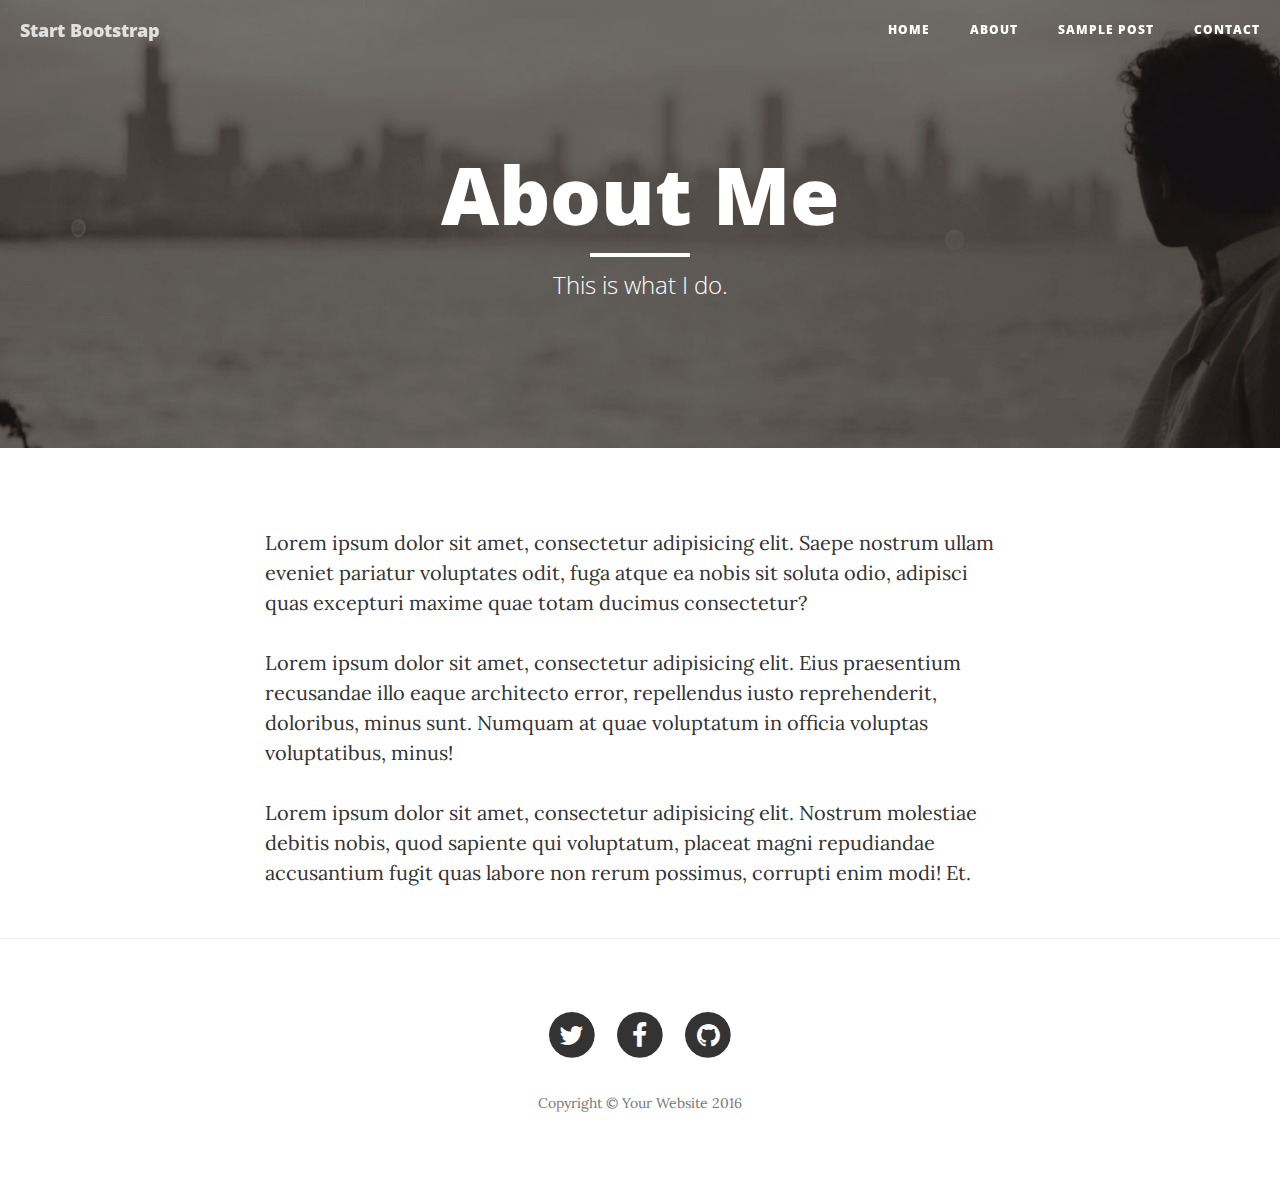
==== about.html @ f10f18cd "add free bootstrap template" ====
<!DOCTYPE html>
<html lang="en">

<head>

    <meta charset="utf-8">
    <meta http-equiv="X-UA-Compatible" content="IE=edge">
    <meta name="viewport" content="width=device-width, initial-scale=1">
    <meta name="description" content="">
    <meta name="author" content="">

    <title>Clean Blog - About</title>

    <!-- Bootstrap Core CSS -->
    <link href="vendor/bootstrap/css/bootstrap.min.css" rel="stylesheet">

    <!-- Theme CSS -->
    <link href="css/clean-blog.min.css" rel="stylesheet">

    <!-- Custom Fonts -->
    <link href="vendor/font-awesome/css/font-awesome.min.css" rel="stylesheet" type="text/css">
    <link href='https://fonts.googleapis.com/css?family=Lora:400,700,400italic,700italic' rel='stylesheet' type='text/css'>
    <link href='https://fonts.googleapis.com/css?family=Open+Sans:300italic,400italic,600italic,700italic,800italic,400,300,600,700,800' rel='stylesheet' type='text/css'>

    <!-- HTML5 Shim and Respond.js IE8 support of HTML5 elements and media queries -->
    <!-- WARNING: Respond.js doesn't work if you view the page via file:// -->
    <!--[if lt IE 9]>
        <script src="https://oss.maxcdn.com/libs/html5shiv/3.7.0/html5shiv.js"></script>
        <script src="https://oss.maxcdn.com/libs/respond.js/1.4.2/respond.min.js"></script>
    <![endif]-->

</head>

<body>

    <!-- Navigation -->
    <nav class="navbar navbar-default navbar-custom navbar-fixed-top">
        <div class="container-fluid">
            <!-- Brand and toggle get grouped for better mobile display -->
            <div class="navbar-header page-scroll">
                <button type="button" class="navbar-toggle" data-toggle="collapse" data-target="#bs-example-navbar-collapse-1">
                    <span class="sr-only">Toggle navigation</span>
                    Menu <i class="fa fa-bars"></i>
                </button>
                <a class="navbar-brand" href="index.html">Start Bootstrap</a>
            </div>

            <!-- Collect the nav links, forms, and other content for toggling -->
            <div class="collapse navbar-collapse" id="bs-example-navbar-collapse-1">
                <ul class="nav navbar-nav navbar-right">
                    <li>
                        <a href="index.html">Home</a>
                    </li>
                    <li>
                        <a href="about.html">About</a>
                    </li>
                    <li>
                        <a href="post.html">Sample Post</a>
                    </li>
                    <li>
                        <a href="contact.html">Contact</a>
                    </li>
                </ul>
            </div>
            <!-- /.navbar-collapse -->
        </div>
        <!-- /.container -->
    </nav>

    <!-- Page Header -->
    <!-- Set your background image for this header on the line below. -->
    <header class="intro-header" style="background-image: url('img/about-bg.jpg')">
        <div class="container">
            <div class="row">
                <div class="col-lg-8 col-lg-offset-2 col-md-10 col-md-offset-1">
                    <div class="page-heading">
                        <h1>About Me</h1>
                        <hr class="small">
                        <span class="subheading">This is what I do.</span>
                    </div>
                </div>
            </div>
        </div>
    </header>

    <!-- Main Content -->
    <div class="container">
        <div class="row">
            <div class="col-lg-8 col-lg-offset-2 col-md-10 col-md-offset-1">
                <p>Lorem ipsum dolor sit amet, consectetur adipisicing elit. Saepe nostrum ullam eveniet pariatur voluptates odit, fuga atque ea nobis sit soluta odio, adipisci quas excepturi maxime quae totam ducimus consectetur?</p>
                <p>Lorem ipsum dolor sit amet, consectetur adipisicing elit. Eius praesentium recusandae illo eaque architecto error, repellendus iusto reprehenderit, doloribus, minus sunt. Numquam at quae voluptatum in officia voluptas voluptatibus, minus!</p>
                <p>Lorem ipsum dolor sit amet, consectetur adipisicing elit. Nostrum molestiae debitis nobis, quod sapiente qui voluptatum, placeat magni repudiandae accusantium fugit quas labore non rerum possimus, corrupti enim modi! Et.</p>
            </div>
        </div>
    </div>

    <hr>

    <!-- Footer -->
    <footer>
        <div class="container">
            <div class="row">
                <div class="col-lg-8 col-lg-offset-2 col-md-10 col-md-offset-1">
                    <ul class="list-inline text-center">
                        <li>
                            <a href="#">
                                <span class="fa-stack fa-lg">
                                    <i class="fa fa-circle fa-stack-2x"></i>
                                    <i class="fa fa-twitter fa-stack-1x fa-inverse"></i>
                                </span>
                            </a>
                        </li>
                        <li>
                            <a href="#">
                                <span class="fa-stack fa-lg">
                                    <i class="fa fa-circle fa-stack-2x"></i>
                                    <i class="fa fa-facebook fa-stack-1x fa-inverse"></i>
                                </span>
                            </a>
                        </li>
                        <li>
                            <a href="#">
                                <span class="fa-stack fa-lg">
                                    <i class="fa fa-circle fa-stack-2x"></i>
                                    <i class="fa fa-github fa-stack-1x fa-inverse"></i>
                                </span>
                            </a>
                        </li>
                    </ul>
                    <p class="copyright text-muted">Copyright &copy; Your Website 2016</p>
                </div>
            </div>
        </div>
    </footer>

    <!-- jQuery -->
    <script src="vendor/jquery/jquery.min.js"></script>

    <!-- Bootstrap Core JavaScript -->
    <script src="vendor/bootstrap/js/bootstrap.min.js"></script>

    <!-- Contact Form JavaScript -->
    <script src="js/jqBootstrapValidation.js"></script>
    <script src="js/contact_me.js"></script>

    <!-- Theme JavaScript -->
    <script src="js/clean-blog.min.js"></script>

</body>

</html>
---- css/clean-blog.min.css ----
/*!
 * Start Bootstrap - Clean Blog v3.3.7+1 (http://startbootstrap.com/template-overviews/clean-blog)
 * Copyright 2013-2017 Start Bootstrap
 * Licensed under MIT (https://github.com/BlackrockDigital/startbootstrap/blob/gh-pages/LICENSE)
 */a,body{color:#333}.navbar-custom .nav li a,.navbar-custom .navbar-brand,h1,h2,h3,h4,h5,h6{font-weight:800}.caption,.intro-header .page-heading,.intro-header .site-heading,footer .copyright{text-align:center}body{font-family:Lora,'Times New Roman',serif;font-size:20px;-webkit-tap-highlight-color:#0085A1}.intro-header .page-heading .subheading,.intro-header .post-heading .subheading,.intro-header .site-heading .subheading,.navbar-custom,h1,h2,h3,h4,h5,h6{font-family:'Open Sans','Helvetica Neue',Helvetica,Arial,sans-serif}p{line-height:1.5;margin:30px 0}p a{text-decoration:underline}a:focus,a:hover{color:#0085A1}a img:focus,a img:hover{cursor:zoom-in}blockquote{color:#777;font-style:italic}hr.small{max-width:100px;margin:15px auto;border-width:4px;border-color:#fff}.navbar-custom{position:absolute;top:0;left:0;width:100%;z-index:3}.navbar-custom .navbar-header .navbar-toggle{color:#777;font-weight:800;text-transform:uppercase;font-size:12px}.navbar-custom .nav li a{text-transform:uppercase;font-size:12px;letter-spacing:1px}@media only screen and (min-width:768px){.navbar-custom{background:0 0;border-bottom:1px solid transparent}.navbar-custom .navbar-brand{color:#fff;padding:20px}.navbar-custom .navbar-brand:focus,.navbar-custom .navbar-brand:hover{color:rgba(255,255,255,.8)}.navbar-custom .nav li a{color:#fff;padding:20px}.navbar-custom .nav li a:focus,.navbar-custom .nav li a:hover{color:rgba(255,255,255,.8)}.navbar-custom .nav li ul.dropdown-menu a{color:#333}.navbar-custom .nav li ul.dropdown-menu a:focus,.navbar-custom .nav li ul.dropdown-menu a:hover{color:#0085A1}}@media only screen and (min-width:1170px){.navbar-custom{-webkit-transition:background-color .3s;-moz-transition:background-color .3s;transition:background-color .3s;-webkit-transform:translate3d(0,0,0);-moz-transform:translate3d(0,0,0);-ms-transform:translate3d(0,0,0);-o-transform:translate3d(0,0,0);transform:translate3d(0,0,0);-webkit-backface-visibility:hidden;backface-visibility:hidden}.navbar-custom.is-fixed{position:fixed;top:-61px;background-color:rgba(255,255,255,.9);border-bottom:1px solid #f2f2f2;-webkit-transition:-webkit-transform .3s;-moz-transition:-moz-transform .3s;transition:transform .3s}.navbar-custom.is-fixed .navbar-brand{color:#333}.navbar-custom.is-fixed .navbar-brand:focus,.navbar-custom.is-fixed .navbar-brand:hover{color:#0085A1}.navbar-custom.is-fixed .nav li a{color:#333}.navbar-custom.is-fixed .nav li a:focus,.navbar-custom.is-fixed .nav li a:hover{color:#0085A1}.navbar-custom.is-visible{-webkit-transform:translate3d(0,100%,0);-moz-transform:translate3d(0,100%,0);-ms-transform:translate3d(0,100%,0);-o-transform:translate3d(0,100%,0);transform:translate3d(0,100%,0)}}.intro-header{background:center center no-repeat;-webkit-background-size:cover;-moz-background-size:cover;background-size:cover;-o-background-size:cover;margin-bottom:50px}.intro-header .page-heading,.intro-header .post-heading,.intro-header .site-heading{padding:100px 0 50px;color:#fff}.intro-header .page-heading h1,.intro-header .site-heading h1{margin-top:0;font-size:50px}.intro-header .page-heading .subheading,.intro-header .site-heading .subheading{font-size:24px;line-height:1.1;display:block;font-weight:300;margin:10px 0 0}@media only screen and (min-width:768px){.intro-header .page-heading,.intro-header .post-heading,.intro-header .site-heading{padding:150px 0}.intro-header .page-heading h1,.intro-header .site-heading h1{font-size:80px}}.intro-header .post-heading h1{font-size:35px}.intro-header .post-heading .meta,.intro-header .post-heading .subheading{line-height:1.1;display:block}.intro-header .post-heading .subheading{font-size:24px;margin:10px 0 30px;font-weight:600}.intro-header .post-heading .meta{font-family:Lora,'Times New Roman',serif;font-style:italic;font-weight:300;font-size:20px}.intro-header .post-heading .meta a{color:#fff}@media only screen and (min-width:768px){.intro-header .post-heading h1{font-size:55px}.intro-header .post-heading .subheading{font-size:30px}}.post-preview>a{color:#333}.post-preview>a:focus,.post-preview>a:hover{text-decoration:none;color:#0085A1}.post-preview>a>.post-title{font-size:30px;margin-top:30px;margin-bottom:10px}.post-preview>a>.post-subtitle{margin:0 0 10px;font-weight:300}.post-preview>.post-meta{color:#777;font-size:18px;font-style:italic;margin-top:0}.post-preview>.post-meta>a{text-decoration:none;color:#333}.post-preview>.post-meta>a:focus,.post-preview>.post-meta>a:hover{color:#0085A1;text-decoration:underline}@media only screen and (min-width:768px){.post-preview>a>.post-title{font-size:36px}}.section-heading{font-size:36px;margin-top:60px;font-weight:700}.btn,.pager li>a,.pager li>span{font-family:'Open Sans','Helvetica Neue',Helvetica,Arial,sans-serif;text-transform:uppercase;font-weight:800;letter-spacing:1px}.caption{font-size:14px;padding:10px;font-style:italic;margin:0;display:block;border-bottom-right-radius:5px;border-bottom-left-radius:5px}footer{padding:50px 0 65px}footer .list-inline{margin:0;padding:0}footer .copyright{font-size:14px;margin-bottom:0}.floating-label-form-group{font-size:14px;position:relative;margin-bottom:0;padding-bottom:.5em;border-bottom:1px solid #eee}.floating-label-form-group input,.floating-label-form-group textarea{z-index:1;position:relative;padding-right:0;padding-left:0;border:none;border-radius:0;font-size:1.5em;background:0 0;box-shadow:none!important;resize:none}.floating-label-form-group label{display:block;z-index:0;position:relative;top:2em;margin:0;font-size:.85em;line-height:1.764705882em;vertical-align:middle;vertical-align:baseline;opacity:0;-webkit-transition:top .3s ease,opacity .3s ease;-moz-transition:top .3s ease,opacity .3s ease;-ms-transition:top .3s ease,opacity .3s ease;transition:top .3s ease,opacity .3s ease}.floating-label-form-group::not(:first-child){padding-left:14px;border-left:1px solid #eee}.floating-label-form-group-with-value label{top:0;opacity:1}.floating-label-form-group-with-focus label{color:#0085A1}form .row:first-child .floating-label-form-group{border-top:1px solid #eee}.btn{font-size:14px;border-radius:0;padding:15px 25px}.btn-lg{font-size:16px;padding:25px 35px}.btn-default:focus,.btn-default:hover{background-color:#0085A1;border:1px solid #0085A1;color:#fff}.pager{margin:20px 0 0}.pager li>a,.pager li>span{font-size:14px;padding:15px 25px;background-color:#fff;border-radius:0}.pager li>a:focus,.pager li>a:hover{color:#fff;background-color:#0085A1;border:1px solid #0085A1}.pager .disabled>a,.pager .disabled>a:focus,.pager .disabled>a:hover,.pager .disabled>span{color:#777;background-color:#333;cursor:not-allowed}::-moz-selection{color:#fff;text-shadow:none;background:#0085A1}::selection{color:#fff;text-shadow:none;background:#0085A1}img::selection{color:#fff;background:0 0}img::-moz-selection{color:#fff;background:0 0}
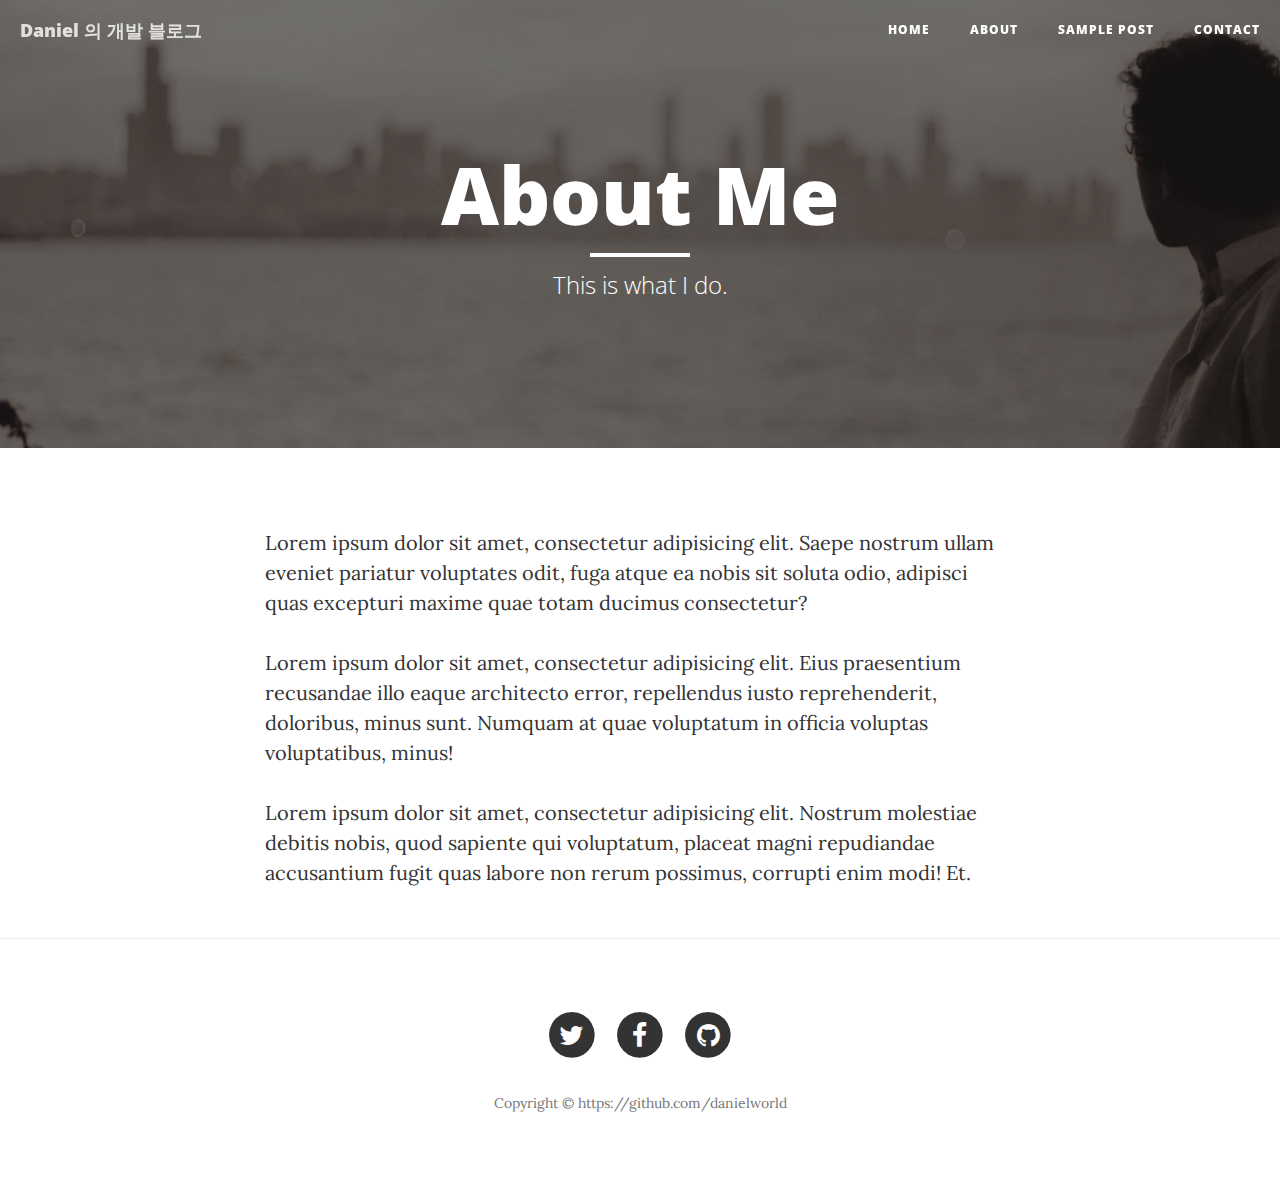
==== commit 7715dc45: "working..." ====
--- a/about.html
+++ b/about.html
@@ -1,4 +1,4 @@
-<!DOCTYPE html>
+﻿<!DOCTYPE html>
 <html lang="en">
 
 <head>
@@ -42,7 +42,7 @@
                     <span class="sr-only">Toggle navigation</span>
                     Menu <i class="fa fa-bars"></i>
                 </button>
-                <a class="navbar-brand" href="index.html">Start Bootstrap</a>
+                <a class="navbar-brand" href="index.html">Daniel 의 개발 블로그</a>
             </div>
 
             <!-- Collect the nav links, forms, and other content for toggling -->
@@ -55,7 +55,7 @@
                         <a href="about.html">About</a>
                     </li>
                     <li>
-                        <a href="post.html">Sample Post</a>
+                        <a href="post1.html">Sample Post</a>
                     </li>
                     <li>
                         <a href="contact.html">Contact</a>
@@ -127,7 +127,7 @@
                             </a>
                         </li>
                     </ul>
-                    <p class="copyright text-muted">Copyright &copy; Your Website 2016</p>
+                    <p class="copyright text-muted">Copyright &copy; https://github.com/danielworld</p>
                 </div>
             </div>
         </div>
